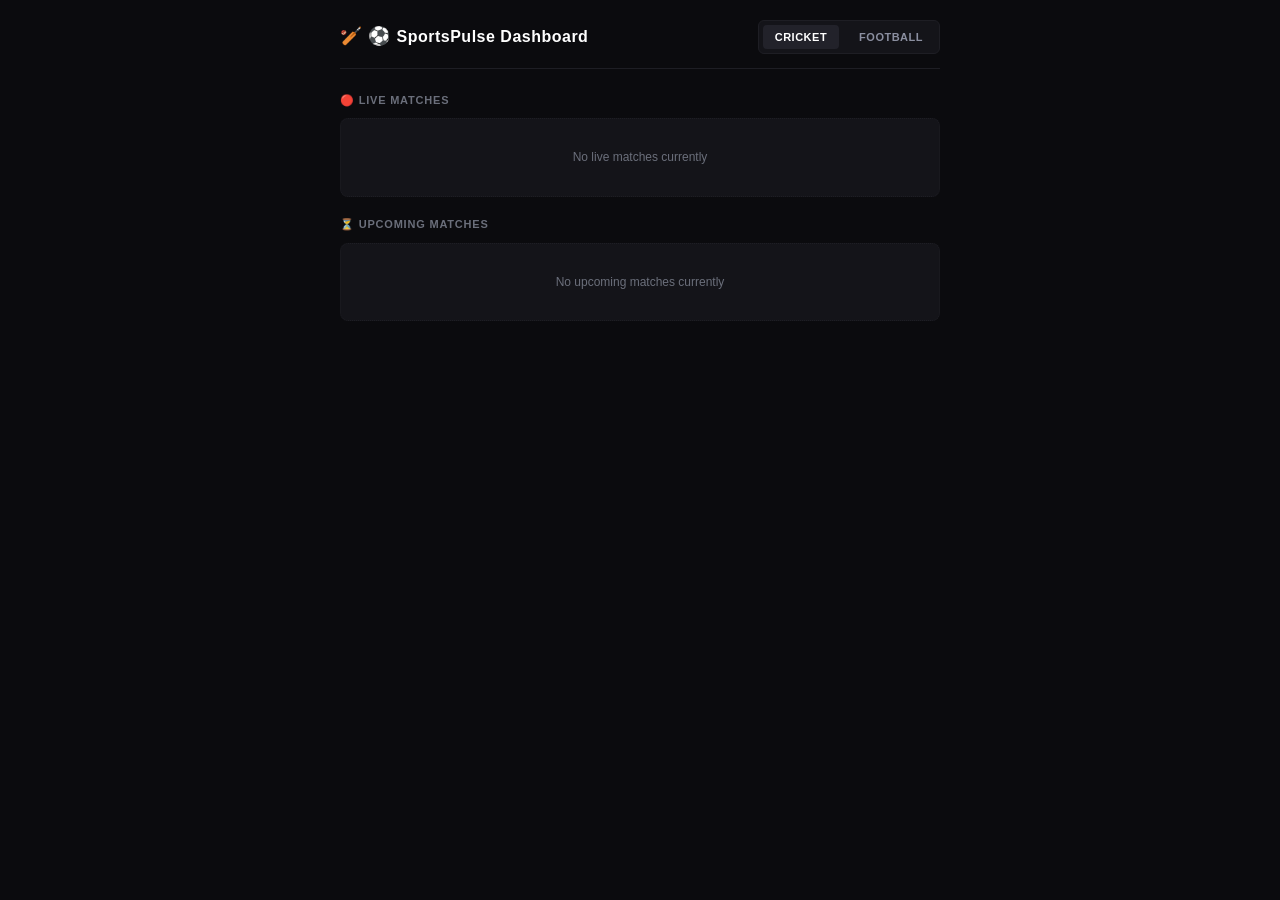
==== src/dashboard.html @ fdbea292 "feat: implement main dashboard, tray hide, notify trigger, dynamic height, and cropped transparent a" ====
<!doctype html>
<html lang="en">
  <head>
    <meta charset="UTF-8" />
    <meta name="viewport" content="width=device-width, initial-scale=1.0" />
    <title>SportsPulse Dashboard</title>
    <link rel="stylesheet" href="styles.css" />
    <style>
      /* Dashboard specific overrides and styling */
      body {
        background: #0b0b0e;
        color: #e8e8ec;
        font-family: 'Inter', -apple-system, sans-serif;
        margin: 0;
        padding: 0;
        overflow-y: auto;
      }
      .db-container {
        max-width: 600px;
        margin: 0 auto;
        padding: 20px 16px;
      }
      .db-header {
        display: flex;
        justify-content: space-between;
        align-items: center;
        margin-bottom: 24px;
        border-bottom: 1px solid #1e1e24;
        padding-bottom: 14px;
      }
      .db-logo {
        font-size: 16px;
        font-weight: 800;
        color: #ffffff;
        letter-spacing: 0.5px;
        display: flex;
        align-items: center;
        gap: 6px;
      }
      .db-logo span {
        font-size: 18px;
      }
      .db-tabs {
        display: flex;
        gap: 8px;
        background: #141419;
        padding: 4px;
        border-radius: 6px;
        border: 1px solid #1e1e24;
      }
      .db-tab {
        background: transparent;
        border: none;
        color: #8b8fa0;
        padding: 6px 12px;
        font-size: 11px;
        font-weight: 700;
        border-radius: 4px;
        cursor: pointer;
        transition: all 0.2s ease;
        text-transform: uppercase;
        letter-spacing: 0.5px;
      }
      .db-tab.active {
        background: #22222a;
        color: #ffffff;
      }
      .section-title {
        font-size: 11px;
        font-weight: 800;
        text-transform: uppercase;
        letter-spacing: 0.8px;
        color: #6b6f7b;
        margin: 20px 0 10px;
        display: flex;
        align-items: center;
        gap: 6px;
      }
      .grid {
        display: flex;
        flex-direction: column;
        gap: 8px;
      }
      .match-card {
        background: #141419;
        border: 1px solid #1e1e24;
        border-radius: 8px;
        padding: 12px 16px;
        display: flex;
        justify-content: space-between;
        align-items: center;
        transition: all 0.2s ease;
      }
      .match-card:hover {
        border-color: #2e2e38;
        transform: translateY(-1px);
        background: #181820;
      }
      .match-info {
        display: flex;
        flex-direction: column;
        gap: 3px;
        min-width: 0;
      }
      .match-title {
        font-size: 13px;
        font-weight: 700;
        color: #ffffff;
        white-space: nowrap;
        overflow: hidden;
        text-overflow: ellipsis;
      }
      .match-series {
        font-size: 10px;
        font-weight: 500;
        color: #6b6f7b;
        text-transform: uppercase;
        letter-spacing: 0.3px;
      }
      .match-status {
        display: flex;
        align-items: center;
        gap: 5px;
        font-size: 10px;
        font-weight: 700;
        text-transform: uppercase;
        letter-spacing: 0.5px;
      }
      .status-live {
        color: #ff4a4a;
      }
      .status-upcoming {
        color: #5a9bd5;
      }
      .track-btn {
        background: #22222a;
        color: #ffffff;
        border: 1px solid #2e2e38;
        padding: 6px 12px;
        font-size: 10px;
        font-weight: 700;
        border-radius: 5px;
        cursor: pointer;
        transition: all 0.2s ease;
        text-transform: uppercase;
        letter-spacing: 0.5px;
      }
      .track-btn:hover {
        background: #2e2e38;
        border-color: #5a5e6b;
      }
      .tracked-badge {
        background: rgba(116, 198, 157, 0.1);
        color: #74c69d;
        border: 1px solid rgba(116, 198, 157, 0.2);
        padding: 5px 10px;
        font-size: 9px;
        font-weight: 800;
        border-radius: 5px;
        text-transform: uppercase;
        letter-spacing: 0.5px;
        box-shadow: 0 0 8px rgba(116, 198, 157, 0.05);
      }
      .empty-state {
        text-align: center;
        padding: 30px;
        background: #141419;
        border: 1px dotted #1e1e24;
        border-radius: 8px;
        color: #6b6f7b;
        font-size: 12px;
        font-weight: 500;
      }
      /* Custom scrollbars */
      ::-webkit-scrollbar {
        width: 6px;
      }
      ::-webkit-scrollbar-track {
        background: #0b0b0e;
      }
      ::-webkit-scrollbar-thumb {
        background: #22222a;
        border-radius: 3px;
      }
    </style>
  </head>
  <body>
    <div class="db-container">
      <header class="db-header">
        <div class="db-logo">
          <span>🏏 ⚽</span> SportsPulse Dashboard
        </div>
        <div class="db-tabs">
          <button id="tab-cricket" class="db-tab active">Cricket</button>
          <button id="tab-football" class="db-tab">Football</button>
        </div>
      </header>

      <!-- Live Section -->
      <h2 class="section-title">🔴 Live Matches</h2>
      <div id="live-list" class="grid">
        <div class="empty-state">No live matches currently</div>
      </div>

      <!-- Upcoming Section -->
      <h2 class="section-title">⏳ Upcoming Matches</h2>
      <div id="upcoming-list" class="grid">
        <div class="empty-state">No upcoming matches currently</div>
      </div>
    </div>
    <script type="module" src="/dashboard.js" defer></script>
  </body>
</html>
---- src/styles.css ----
html {
  background: transparent;
}



:root {
  font-family: 'Inter', -apple-system, BlinkMacSystemFont, "Segoe UI", sans-serif;
  font-size: 13px;
  line-height: 1.4;
  color: #c8cad0;
  background-color: transparent;
  font-synthesis: none;
  text-rendering: optimizeLegibility;
  -webkit-font-smoothing: antialiased;
}

body {
  margin: 0;
  padding: 0;
  overflow: hidden;
  background: transparent;
}

/* ─── Card ─── */
.card {
  width: 100%;
  height: 100vh;
  background: #101014;
  box-sizing: border-box;
  border: 1px solid #1e1e24;
  border-radius: 10px;
  display: flex;
  flex-direction: column;
  padding: 10px 14px 8px;
  user-select: none;
  animation: cardIn 0.15s ease-out;
  position: relative;
  overflow: hidden;
  transition: border-color 0.3s ease;
}

.hidden { display: none !important; }

/* ─── Event flash border animations ─── */
.card.event-four {
  animation: flashFour 1.5s ease-out;
}
.card.event-six {
  animation: flashSix 1.5s ease-out;
}
.card.event-wicket {
  animation: flashWicket 1.5s ease-out;
}
.card.event-goal {
  animation: flashGoal 1.5s ease-out;
}
.card.event-redcard {
  animation: flashRedcard 1.5s ease-out;
}
.card.event-win {
  animation: flashWin 4s ease-in-out infinite alternate;
}

@keyframes flashWin {
  0%   { border-color: #ff007f; box-shadow: inset 0 0 25px rgba(255,0,127,0.2); }
  33%  { border-color: #7f00ff; box-shadow: inset 0 0 25px rgba(127,0,255,0.2); }
  66%  { border-color: #00f0ff; box-shadow: inset 0 0 25px rgba(0,240,255,0.2); }
  100% { border-color: #ffea00; box-shadow: inset 0 0 25px rgba(255,234,0,0.2); }
}

@keyframes flashFour {
  0%   { border-color: #f0b429; box-shadow: inset 0 0 20px rgba(240,180,41,0.15); }
  100% { border-color: #1e1e24; box-shadow: none; }
}
@keyframes flashSix {
  0%   { border-color: #e63946; box-shadow: inset 0 0 20px rgba(230,57,70,0.15); }
  100% { border-color: #1e1e24; box-shadow: none; }
}
@keyframes flashWicket {
  0%   { border-color: #ff4a4a; box-shadow: inset 0 0 24px rgba(255,74,74,0.2); }
  100% { border-color: #1e1e24; box-shadow: none; }
}
@keyframes flashGoal {
  0%   { border-color: #38b000; box-shadow: inset 0 0 20px rgba(56,176,0,0.25); }
  100% { border-color: #1e1e24; box-shadow: none; }
}
@keyframes flashRedcard {
  0%   { border-color: #d90429; box-shadow: inset 0 0 20px rgba(217,4,41,0.25); }
  100% { border-color: #1e1e24; box-shadow: none; }
}

/* ─── Header ─── */
.header {
  display: flex;
  justify-content: space-between;
  align-items: center;
  margin-bottom: 6px;
}

.title {
  font-size: 10px;
  font-weight: 600;
  text-transform: uppercase;
  letter-spacing: 0.6px;
  color: #6b6f7b;
  white-space: nowrap;
  overflow: hidden;
  text-overflow: ellipsis;
  max-width: 220px;
}

.live-tag {
  font-size: 9px;
  font-weight: 700;
  color: #ff4a4a;
  letter-spacing: 0.4px;
  display: flex;
  align-items: center;
  gap: 3px;
  flex-shrink: 0;
}

/* ─── Score rows ─── */
.scores {
  display: flex;
  flex-direction: column;
  gap: 3px;
}

.team-row {
  display: flex;
  justify-content: space-between;
  align-items: center;
  padding: 2px 0;
}

.team-info {
  display: flex;
  align-items: center;
  gap: 5px;
}



.team-name {
  font-size: 13px;
  font-weight: 700;
  color: #e8e8ec;
}

.batting-dot {
  font-size: 10px;
  color: #f0b429;
  animation: pulse 1.2s ease-in-out infinite alternate;
}

.team-score {
  font-size: 13px;
  font-weight: 600;
  color: #e8e8ec;
  font-variant-numeric: tabular-nums;
}

/* ─── Stats (inline, no pill/button style) ─── */
.stats-bar {
  display: flex;
  justify-content: space-between;
  align-items: center;
  margin-top: 6px;
  padding-top: 6px;
  border-top: 1px solid #1a1a20;
  font-size: 10px;
  font-weight: 500;
  color: #53565f;
}

.stats-left {
  display: flex;
  align-items: center;
}

.stat-item {
  display: flex;
  align-items: center;
}

.stat-item span {
  color: #8b8fa0;
  font-weight: 600;
  margin-left: 3px;
}

.stat-sep {
  margin: 0 6px;
  color: #2a2a30;
}

.target-right {
  margin-left: auto;
}

/* ─── Event overlay on card ─── */
.event-overlay {
  position: absolute;
  bottom: 0;
  left: 0;
  right: 0;
  padding: 5px 14px;
  font-size: 10px;
  font-weight: 600;
  color: #e8e8ec;
  background: linear-gradient(transparent, rgba(16,16,20,0.95));
  animation: overlayIn 0.2s ease-out;
  pointer-events: none;
  z-index: 10;
}

.event-overlay.fade-out {
  animation: overlayOut 0.5s ease-in forwards;
}

@keyframes overlayIn {
  from { opacity: 0; transform: translateY(4px); }
  to   { opacity: 1; transform: translateY(0); }
}
@keyframes overlayOut {
  from { opacity: 1; }
  to   { opacity: 0; }
}

/* ─── No Match ─── */
.no-match-content {
  display: flex;
  flex-direction: column;
  justify-content: center;
  align-items: center;
  height: 100%;
  gap: 6px;
  padding: 16px 0;
}

.no-match-icon {
  font-size: 22px;
  animation: float 3s ease-in-out infinite;
}

.no-match-text {
  margin: 0;
  font-size: 11px;
  font-weight: 500;
  color: #53565f;
}

/* ─── Keyframes ─── */
@keyframes cardIn {
  from { opacity: 0; transform: translateY(6px); }
  to   { opacity: 1; transform: translateY(0); }
}

@keyframes pulse {
  from { opacity: 0.5; }
  to   { opacity: 1; }
}

@keyframes float {
  0%   { transform: translateY(0); }
  50%  { transform: translateY(-4px); }
  100% { transform: translateY(0); }
}

#soccer-clock-val {
  font-variant-numeric: tabular-nums;
  color: #e8e8ec;
}

/* ─── Football Broadcast TV Layout ─── */
.soccer-layout .header {
  display: none !important;
}

.soccer-layout .stats-bar {
  display: none !important;
}

.soccer-layout.card {
  padding: 0 !important;
  border-radius: 8px !important;
  height: 40px !important;
  overflow: hidden;
  justify-content: center;
  background: #0f0f12;
}

#football-scores {
  display: flex;
  flex-direction: row;
  align-items: center;
  justify-content: space-between;
  padding: 0 16px;
  margin: 0;
  background: transparent;
  border: none;
  overflow: hidden;
  height: 100%;
  box-sizing: border-box;
}

#football-scores.hidden {
  display: none;
}

.fb-team {
  flex: 1;
  display: flex;
  align-items: center;
  min-width: 0;
}

.fb-team-left { justify-content: flex-end; text-align: right; margin-right: 12px; }
.fb-team-right { justify-content: flex-start; text-align: left; margin-left: 12px; }

.fb-team-name {
  font-size: 12px;
  font-weight: 600;
  color: #c8cad0;
  white-space: nowrap;
  overflow: hidden;
  text-overflow: ellipsis;
}

.fb-score-box {
  font-size: 22px;
  font-weight: 800;
  color: #ffffff;
  min-width: 24px;
  text-align: center;
  font-variant-numeric: tabular-nums;
  flex-shrink: 0;
}

.fb-center {
  display: flex;
  flex-direction: column;
  align-items: center;
  justify-content: center;
  gap: 1px;
  flex-shrink: 0;
  min-width: 48px;
  margin: 0 8px;
}

.fb-clock {
  font-size: 11px;
  font-weight: 700;
  color: #ff4a4a;
  font-variant-numeric: tabular-nums;
  letter-spacing: 0.5px;
  background: rgba(255, 74, 74, 0.1);
  padding: 2px 6px;
  border-radius: 4px;
}

.fb-sub {
  font-size: 9px;
  font-weight: 500;
  color: #6b6f7b;
  letter-spacing: 0.2px;
  white-space: nowrap;
}
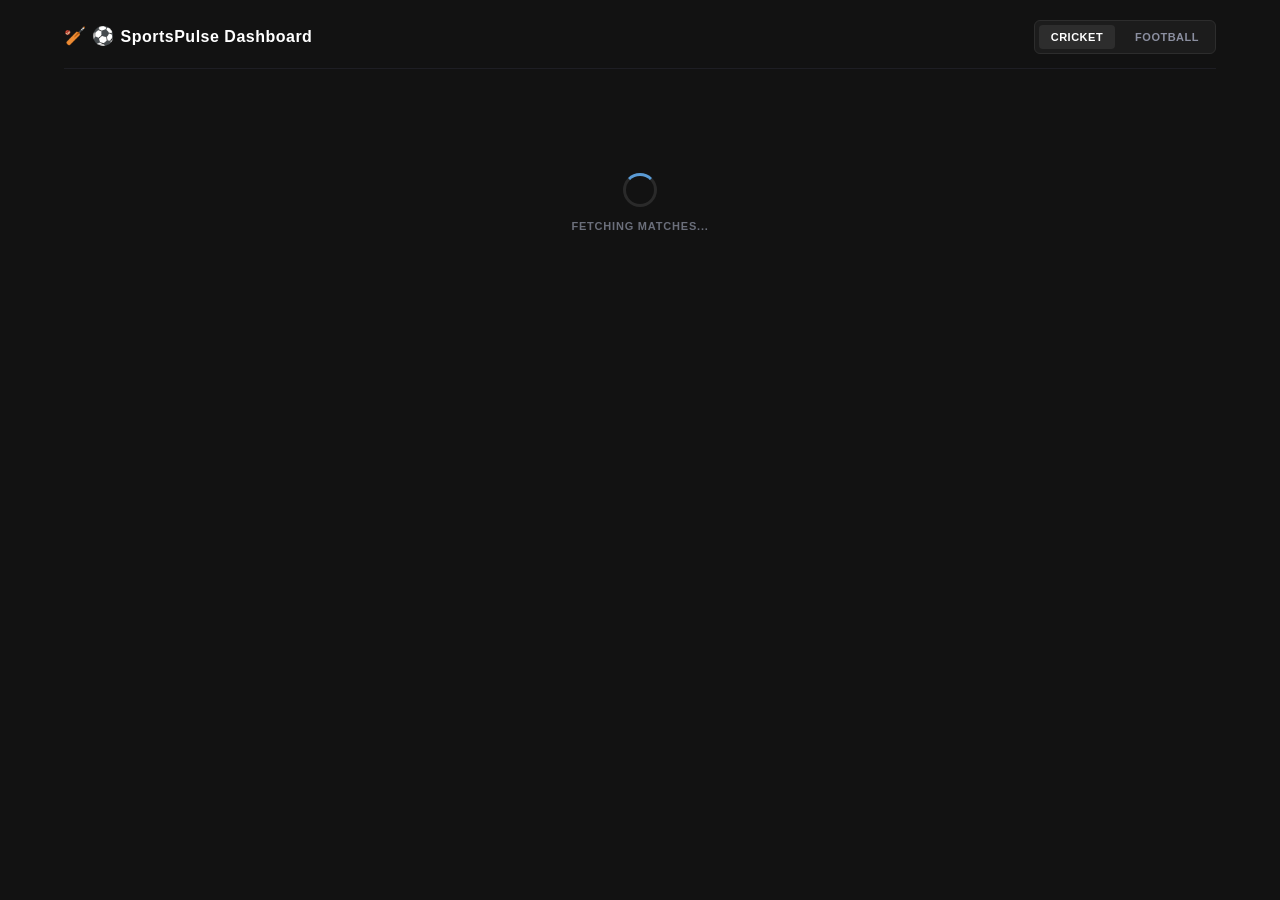
==== commit f4c50748: "feat: implement responsive categorized match dashboard with loader spinner and category-wise Test cr" ====
--- a/src/dashboard.html
+++ b/src/dashboard.html
@@ -8,7 +8,7 @@
     <style>
       /* Dashboard specific overrides and styling */
       body {
-        background: #0b0b0e;
+        background: #121212;
         color: #e8e8ec;
         font-family: 'Inter', -apple-system, sans-serif;
         margin: 0;
@@ -16,7 +16,8 @@
         overflow-y: auto;
       }
       .db-container {
-        max-width: 600px;
+        max-width: 1200px;
+        width: 90%;
         margin: 0 auto;
         padding: 20px 16px;
       }
@@ -43,10 +44,10 @@
       .db-tabs {
         display: flex;
         gap: 8px;
-        background: #141419;
+        background: #1c1c1c;
         padding: 4px;
         border-radius: 6px;
-        border: 1px solid #1e1e24;
+        border: 1px solid #2d2d2d;
       }
       .db-tab {
         background: transparent;
@@ -62,7 +63,7 @@
         letter-spacing: 0.5px;
       }
       .db-tab.active {
-        background: #22222a;
+        background: #2d2d2d;
         color: #ffffff;
       }
       .section-title {
@@ -77,13 +78,32 @@
         gap: 6px;
       }
       .grid {
-        display: flex;
-        flex-direction: column;
-        gap: 8px;
+        display: grid;
+        grid-template-columns: repeat(auto-fit, minmax(320px, 1fr));
+        gap: 12px;
+      }
+      .league-group {
+        margin-bottom: 20px;
+      }
+      .league-group-title {
+        font-size: 10px;
+        font-weight: 700;
+        text-transform: uppercase;
+        letter-spacing: 0.5px;
+        color: #8b8fa0;
+        margin-bottom: 8px;
+        padding-left: 8px;
+        border-left: 2px solid #5a9bd5;
+        padding-top: 1px;
+        padding-bottom: 1px;
+        line-height: 1.2;
+      }
+      .league-group-title.live-border {
+        border-left-color: #ff4a4a;
       }
       .match-card {
-        background: #141419;
-        border: 1px solid #1e1e24;
+        background: #1c1c1c;
+        border: 1px solid #2d2d2d;
         border-radius: 8px;
         padding: 12px 16px;
         display: flex;
@@ -92,9 +112,9 @@
         transition: all 0.2s ease;
       }
       .match-card:hover {
-        border-color: #2e2e38;
+        border-color: #3d3d3d;
         transform: translateY(-1px);
-        background: #181820;
+        background: #222222;
       }
       .match-info {
         display: flex;
@@ -133,9 +153,9 @@
         color: #5a9bd5;
       }
       .track-btn {
-        background: #22222a;
-        color: #ffffff;
-        border: 1px solid #2e2e38;
+        background: #242424;
+        color: #ffffff;
+        border: 1px solid #2d2d2d;
         padding: 6px 12px;
         font-size: 10px;
         font-weight: 700;
@@ -146,8 +166,8 @@
         letter-spacing: 0.5px;
       }
       .track-btn:hover {
-        background: #2e2e38;
-        border-color: #5a5e6b;
+        background: #2d2d2d;
+        border-color: #3d3d3d;
       }
       .tracked-badge {
         background: rgba(116, 198, 157, 0.1);
@@ -161,25 +181,63 @@
         letter-spacing: 0.5px;
         box-shadow: 0 0 8px rgba(116, 198, 157, 0.05);
       }
+      .tracked-badge.clickable-badge {
+        cursor: pointer;
+        transition: all 0.2s ease;
+      }
+      .tracked-badge.clickable-badge:hover {
+        background: rgba(255, 74, 74, 0.15);
+        color: #ff4a4a;
+        border-color: rgba(255, 74, 74, 0.3);
+      }
       .empty-state {
         text-align: center;
         padding: 30px;
-        background: #141419;
-        border: 1px dotted #1e1e24;
+        background: #1c1c1c;
+        border: 1px solid #2d2d2d;
         border-radius: 8px;
         color: #6b6f7b;
         font-size: 12px;
         font-weight: 500;
+      }
+      /* Loading Screen styles */
+      .loading-overlay {
+        display: flex;
+        flex-direction: column;
+        align-items: center;
+        justify-content: center;
+        padding: 80px 20px;
+        color: #8b8fa0;
+      }
+      .spinner {
+        width: 28px;
+        height: 28px;
+        border: 3px solid rgba(255, 255, 255, 0.1);
+        border-radius: 50%;
+        border-top-color: #5a9bd5;
+        animation: spin 0.8s linear infinite;
+        margin-bottom: 12px;
+      }
+      @keyframes spin {
+        to { transform: rotate(360deg); }
+      }
+      .loading-text {
+        font-size: 11px;
+        font-weight: 700;
+        text-transform: uppercase;
+        letter-spacing: 0.8px;
+        margin: 0;
+        color: #6b6f7b;
       }
       /* Custom scrollbars */
       ::-webkit-scrollbar {
         width: 6px;
       }
       ::-webkit-scrollbar-track {
-        background: #0b0b0e;
+        background: #121212;
       }
       ::-webkit-scrollbar-thumb {
-        background: #22222a;
+        background: #2d2d2d;
         border-radius: 3px;
       }
     </style>
@@ -196,15 +254,21 @@
         </div>
       </header>
 
+      <!-- Initial Loading Screen -->
+      <div id="loading-overlay" class="loading-overlay">
+        <div class="spinner"></div>
+        <p class="loading-text">Fetching matches...</p>
+      </div>
+
       <!-- Live Section -->
-      <h2 class="section-title">🔴 Live Matches</h2>
-      <div id="live-list" class="grid">
+      <h2 class="section-title hidden">🔴 Live Matches</h2>
+      <div id="live-list" class="hidden">
         <div class="empty-state">No live matches currently</div>
       </div>
 
       <!-- Upcoming Section -->
-      <h2 class="section-title">⏳ Upcoming Matches</h2>
-      <div id="upcoming-list" class="grid">
+      <h2 class="section-title hidden">⏳ Upcoming Matches</h2>
+      <div id="upcoming-list" class="hidden">
         <div class="empty-state">No upcoming matches currently</div>
       </div>
     </div>
--- a/src/styles.css
+++ b/src/styles.css
@@ -26,9 +26,9 @@
 .card {
   width: 100%;
   height: 100vh;
-  background: #101014;
+  background: #1c1c1c;
   box-sizing: border-box;
-  border: 1px solid #1e1e24;
+  border: 1px solid #2d2d2d;
   border-radius: 10px;
   display: flex;
   flex-direction: column;
@@ -169,10 +169,10 @@
   align-items: center;
   margin-top: 6px;
   padding-top: 6px;
-  border-top: 1px solid #1a1a20;
+  border-top: 1px solid #2d2d2d;
   font-size: 10px;
   font-weight: 500;
-  color: #53565f;
+  color: #7a7d8a;
 }
 
 .stats-left {
@@ -210,7 +210,7 @@
   font-size: 10px;
   font-weight: 600;
   color: #e8e8ec;
-  background: linear-gradient(transparent, rgba(16,16,20,0.95));
+  background: linear-gradient(transparent, rgba(28,28,28,0.95));
   animation: overlayIn 0.2s ease-out;
   pointer-events: none;
   z-index: 10;
@@ -289,7 +289,7 @@
   height: 40px !important;
   overflow: hidden;
   justify-content: center;
-  background: #0f0f12;
+  background: #181818;
 }
 
 #football-scores {
